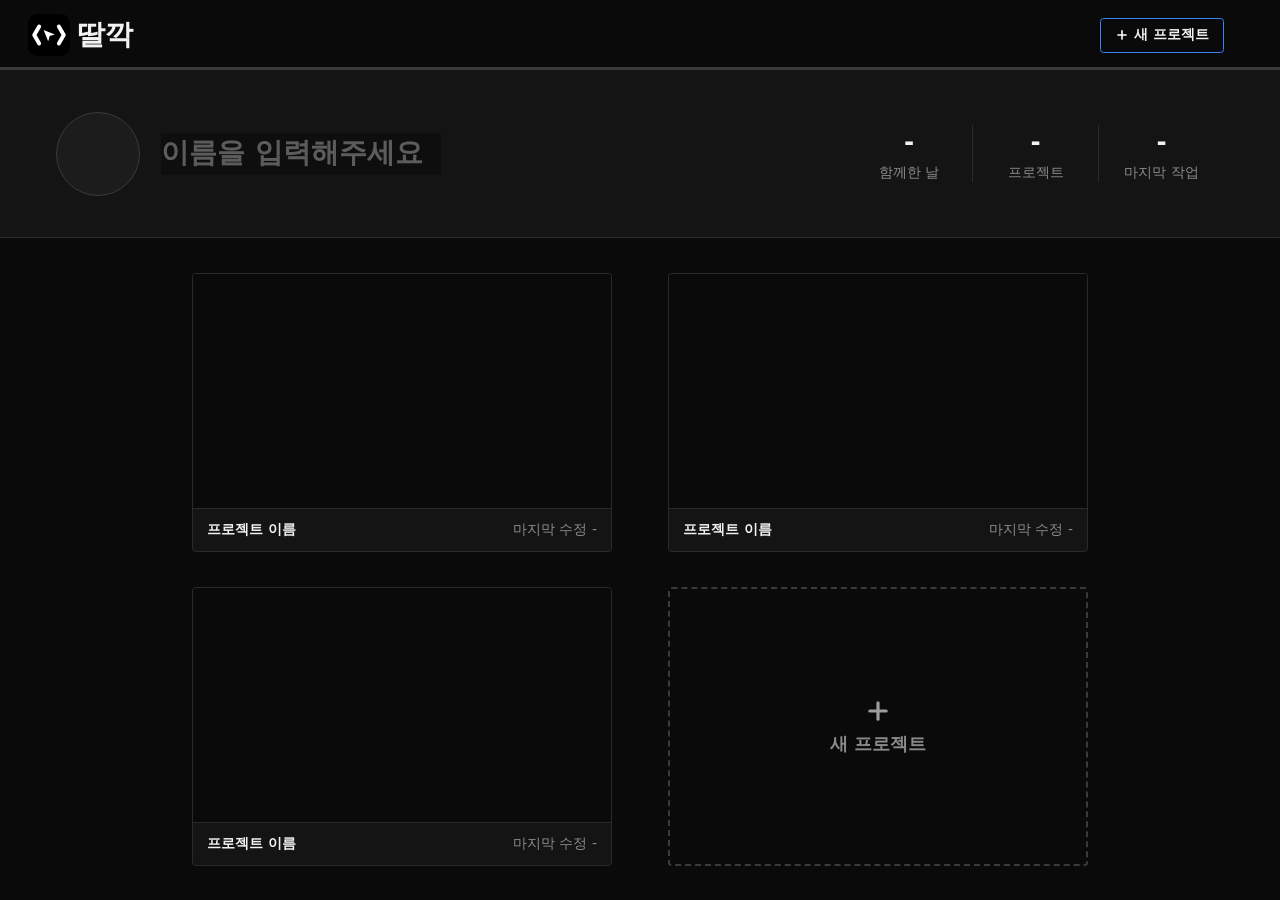
==== src/pages/dashboard.html @ c0737d99 "ref: 폴더 구조 정리" ====
<!DOCTYPE html>
<html lang="ko">
<head>
  <meta charset="UTF-8">
  <meta name="viewport" content="width=device-width, initial-scale=1.0">
  <title>딸깍 - 대시보드</title>
  <link rel="icon" href="../../assets/icons/favicon.ico">
  <link rel="stylesheet" href="../css/tokens.css">
  <link rel="stylesheet" href="../css/reset.css">
  <link rel="stylesheet" href="../css/header.css">
  <link rel="stylesheet" href="../css/dashboard.css">
</head>
<body>
  <header>
    <a class="brand" href="../../index.html"> <!-- 로고 + "딸깍" (소개 페이지로 이동) -->
      <img id="brand-logo" src="../../assets/icons/logo-mono.svg" alt="로고">
      <div id="brand-name">딸깍</div>
    </a>
    <nav class="toolbar-actions"> <!-- 새 프로젝트 -->
      <a class="toolbar-btn" data-action="new-project" href="workspace.html"><img class="btn-icon" src="../../assets/icons/plus.svg" alt="새 프로젝트">새 프로젝트</a>
    </nav>
  </header>
  <hr id="header-divider">
  <main>
    <section class="profile"> <!-- 사용자 간략 정보 (v2, 삭제될 수 있음) -->
      <div class="profile-avatar"></div>
      <input id="profile-name" type="text" name="profileName" placeholder="이름을 입력해주세요"> <!-- 사용자 이름 -->
      <ul class="profile-stats">
        <li class="stat">
          <span class="stat-value" data-stat="days">-</span>
          <span class="stat-label">함께한 날</span>
        </li>
        <li class="stat">
          <span class="stat-value" data-stat="projects">-</span>
          <span class="stat-label">프로젝트</span>
        </li>
        <li class="stat">
          <span class="stat-value" data-stat="last-edited">-</span>
          <span class="stat-label">마지막 작업</span>
        </li>
      </ul>
    </section>

    <section class="gallery"> <!-- 기존 프로젝트 미리보기. 카드는 저장된 프로젝트로 JS가 채울 예정 (v2) -->
      <a class="project-card" href="workspace.html">
        <div class="card-thumb"></div> <!-- 렌더링 미리보기 -->
        <div class="card-meta">
          <div class="card-name">프로젝트 이름</div>
          <div class="card-date">마지막 수정 -</div>
        </div>
      </a>
      <a class="project-card" href="workspace.html">
        <div class="card-thumb"></div>
        <div class="card-meta">
          <div class="card-name">프로젝트 이름</div>
          <div class="card-date">마지막 수정 -</div>
        </div>
      </a>
      <a class="project-card" href="workspace.html">
        <div class="card-thumb"></div>
        <div class="card-meta">
          <div class="card-name">프로젝트 이름</div>
          <div class="card-date">마지막 수정 -</div>
        </div>
      </a>
      <a class="project-card new-card" href="workspace.html"> <!-- 항상 마지막 칸 -->
        <img class="new-card-icon" src="../../assets/icons/plus.svg" alt="">
        <span>새 프로젝트</span>
      </a>
    </section>
  </main>
</body>
</html>
---- src/css/tokens.css ----
/* tokens.css — 색·반경·패널 너비 등 전역 디자인 토큰 */

:root {
  /* ========== surfaces ========== */
  --bg-app:            #0a0a0a;                   /* 앱 전체 바탕. body, 최상위 래퍼 */
  --bg-chrome:         #111111;                   /* 상단 툴바, 창 크롬, 로고/프로젝트명 줄 */
  --bg-panel:          #141414;                   /* 태그 종류, 태그 선택, 속성 편집부 기본 패널 */
  --bg-panel-alt:      #181818;                   /* 코드부처럼 옆 패널과 살짝 구분할 면. 렌더링부는 --bg-app 또는 --bg-panel */
  --bg-input:          #0e0e0e;                   /* 프로젝트 이름, 속성 입력 필드, 셀렉트 배경 */
  --bg-hover:          #1c1c1c;                   /* 무채색 버튼/리스트 아이템 hover, 카테고리·태그 행 hover */

  /* ========== lines ========== */
  --border:            #2a2a2a;                   /* 패널 구분선, 버튼 아웃라인, 입력 테두리 기본 */
  --border-strong:     #3a3a3a;                   /* 활성 탭/선택된 카테고리 테두리, 스플리터 기본색(파랑 그립 제외) */

  /* ========== type ========== */
  --text:              #f2f2f2;                   /* 본문, 버튼 라벨, 코드부 기본 글자, 패널 제목 */
  --text-muted:        #8a8a8a;                   /* 보조 라벨, placeholder, 속성 필드 이름, 비활성에 가까운 설명 */
  --text-faint:        #5c5c5c;                   /* 빈 상태 문구("렌더링 부"), 구분선 위 희미한 힌트 */

  /* ========== pointer / 제작 — 드물게만 ========== */
  --accent-red:        #ff2b2b;                   /* 제작 버튼 fill, 배치 모드 커서/고스트 외곽, 삽입될 자리 강조 선 */
  --accent-red-hover:  #ff4444;                   /* 제작 버튼 hover, 배치 중 드롭 가능 영역이 더 강해질 때 */
  --accent-red-dim:    rgba(255, 43, 43, 0.16);   /* 삽입 슬롯이 벌어질 때 배경 wash, 제작 버튼 주변 약한 glow */
  --pointer:           var(--accent-red);         /* 커서 따라다니는 상태의 단일 별칭. JS/CSS에서 포인터 색은 이것만 참조 */

  /* ========== 보조 — 복사 / 스플리터 / 포커스 ========== */
  --accent-blue:       #3b82f6;                   /* 복사 버튼 테두리/텍스트(또는 fill), 렌더/코드 스플리터 그립, 포커스 링 */
  --accent-blue-hover: #5b96f7;                   /* 복사 hover, 스플리터 드래그 중 */
  --accent-blue-dim:   rgba(59, 130, 246, 0.16);  /* 복사 버튼 hover 배경, 포커스된 입력 필드 wash */

  /* ========== semantics ========== */
  --danger:            var(--accent-red);         /* 초기화 확인 모달의 확정 버튼만. 상단 [초기화] 자체는 무채색 유지 */
  --focus-ring:        var(--accent-blue);        /* input, button, 태그 리스트 키보드 포커스 outline */

  /* ========== layout ========== */
  --radius:            0.25rem;                   /* 버튼, 입력, 작은 칩. 패널 외곽은 0에 가깝게 가도 됨 */
  --toolbar-h:         3.5rem;                    /* 상단바 높이 */
  --palette-w:         8.75rem;                   /* 왼쪽 "태그 종류" 열 너비 */
  --taglist-w:         11.25rem;                  /* "태그 선택" 열 너비 */
  --make-w:            4.5rem;                    /* 오른쪽 "제작" 열 너비 */
}
---- src/css/header.css ----
/* header.css - 상단바 설정 */

header {
  margin: 0.5rem 0 0.25rem;
  height: 4rem;
  display: flex;
  align-items: center;
}

.brand {
  margin-left: 2rem;
  height: 4rem;
  display: flex;
  align-items: center;
  gap: 0.5rem;
}

#brand-logo {
  height: 3rem;
}

#brand-name {
  font-size: 2rem;
  font-weight: bold;
}

.top-divider {
  margin: 0 1.5rem;
  width: 0.2rem;
  height: 2rem;
  background: currentColor;
  opacity: 0.6;
}

#project-name {
  height: 2.5rem;
  width: 20rem;
  font-size: 1.5rem;
  border: none;
  border-bottom: 2px solid transparent;
  border-radius: 0;
  outline: none;
  transition: border-color 0.15s;
}

#project-name:hover {
  border-bottom-color: var(--text-muted);
}

#project-name:focus {
  border-bottom-color: var(--text-muted);
}

.toolbar-actions {
  margin: 0 4rem 0 auto;
  display: flex;
  align-items: center;
  gap: 0.1rem;
}

.toolbar-btn {
  margin-left: 0.1rem;
  padding: 0 1rem;
  height: 2.5rem;
  font-weight: bold;
  display: inline-flex;
  align-items: center;
  gap: 0.4rem;
}

.toolbar-btn>img {
  width: 1rem;
}

[data-action="save"], [data-action="reset"] {
  margin-left: 1.1rem;
}

[data-action="reset"]:hover {
  background: var(--accent-red-hover);
}

#header-divider {
  height: 0.25rem;
  background-color: var(--border-strong);
}
/* 페이지 이동용 링크 버튼 (index / mypage). <a>는 reset의 button 스타일을 못 받으므로 따로 맞춤 */
a.toolbar-btn {
  border: 1px solid var(--border);
  border-radius: var(--radius);
}

a.toolbar-btn:hover {
  background: var(--bg-hover);
}

a[data-action="new-project"] {
  margin-left: 1.1rem;
  border-color: var(--accent-blue);
}

a[data-action="new-project"]:hover {
  background: var(--accent-blue-dim);
}
---- src/css/dashboard.css ----
/* mypage.css — 마이페이지 겸 대시보드 레이아웃 (프로필 띠 + 프로젝트 갤러리) */

body {
  display: flex;
  flex-direction: column;
}

main {
  flex: 1;
  min-height: 0;
  overflow-y: auto; /* 프로젝트가 많아지면 main 안에서 스크롤 */
}

/* ========== 프로필 ========== */

.profile {
  display: flex;
  align-items: center;
  gap: 1.5rem;
  padding: 0 4rem;
  height: 12rem;
  background: var(--bg-panel);
  border-bottom: 1px solid var(--border);
}

.profile-avatar {
  flex-shrink: 0;
  width: 6rem;
  height: 6rem;
  border-radius: 50%;
  background: var(--bg-hover);
  border: 1px solid var(--border-strong);
}

#profile-name {
  height: 3rem;
  width: 20rem;
  font-size: 2rem;
  font-weight: bold;
  border: none;
  border-bottom: 2px solid transparent;
  border-radius: 0;
  outline: none;
  transition: border-color 0.15s;
}

#profile-name:hover {
  border-bottom-color: var(--text-muted);
}

#profile-name:focus {
  border-bottom-color: var(--text-muted);
}

.profile-stats {
  display: flex;
  margin-left: auto;
}

.stat {
  display: flex;
  flex-direction: column;
  align-items: center;
  gap: 0.25rem;
  width: 9rem;
}

.stat + .stat {
  border-left: 1px solid var(--border);
}

.stat-value {
  font-size: 1.75rem;
  font-weight: bold;
}

.stat-label {
  color: var(--text-muted);
}

/* ========== 갤러리 ========== */

.gallery {
  display: grid;
  grid-template-columns: repeat(2, 1fr);
  gap: 2.5rem 4rem;
  margin: 0 auto;
  padding: 2.5rem 4rem 4rem;
  max-width: 72rem;
}

.project-card {
  display: flex;
  flex-direction: column;
  overflow: hidden;
  background: var(--bg-panel);
  border: 1px solid var(--border);
  border-radius: var(--radius);
  transition: border-color 0.15s;
}

.project-card:hover {
  border-color: var(--text-muted);
}

.card-thumb {
  aspect-ratio: 16 / 9;
  background: var(--bg-app);
  border-bottom: 1px solid var(--border);
}

.card-meta {
  display: flex;
  justify-content: space-between;
  align-items: center;
  padding: 0 1rem;
  height: 3rem;
}

.card-name {
  font-weight: bold;
}

.card-date {
  color: var(--text-muted);
}

.new-card {
  justify-content: center;
  align-items: center;
  gap: 0.5rem;
  min-height: 15rem;
  font-size: 1.25rem;
  font-weight: bold;
  color: var(--text-muted);
  background: transparent;
  border: 2px dashed var(--border-strong);
}

.new-card:hover {
  color: var(--text);
  border-color: var(--accent-blue);
  background: var(--accent-blue-dim);
}

.new-card-icon {
  width: 2rem;
  opacity: 0.6;
}

.new-card:hover .new-card-icon {
  opacity: 1;
}
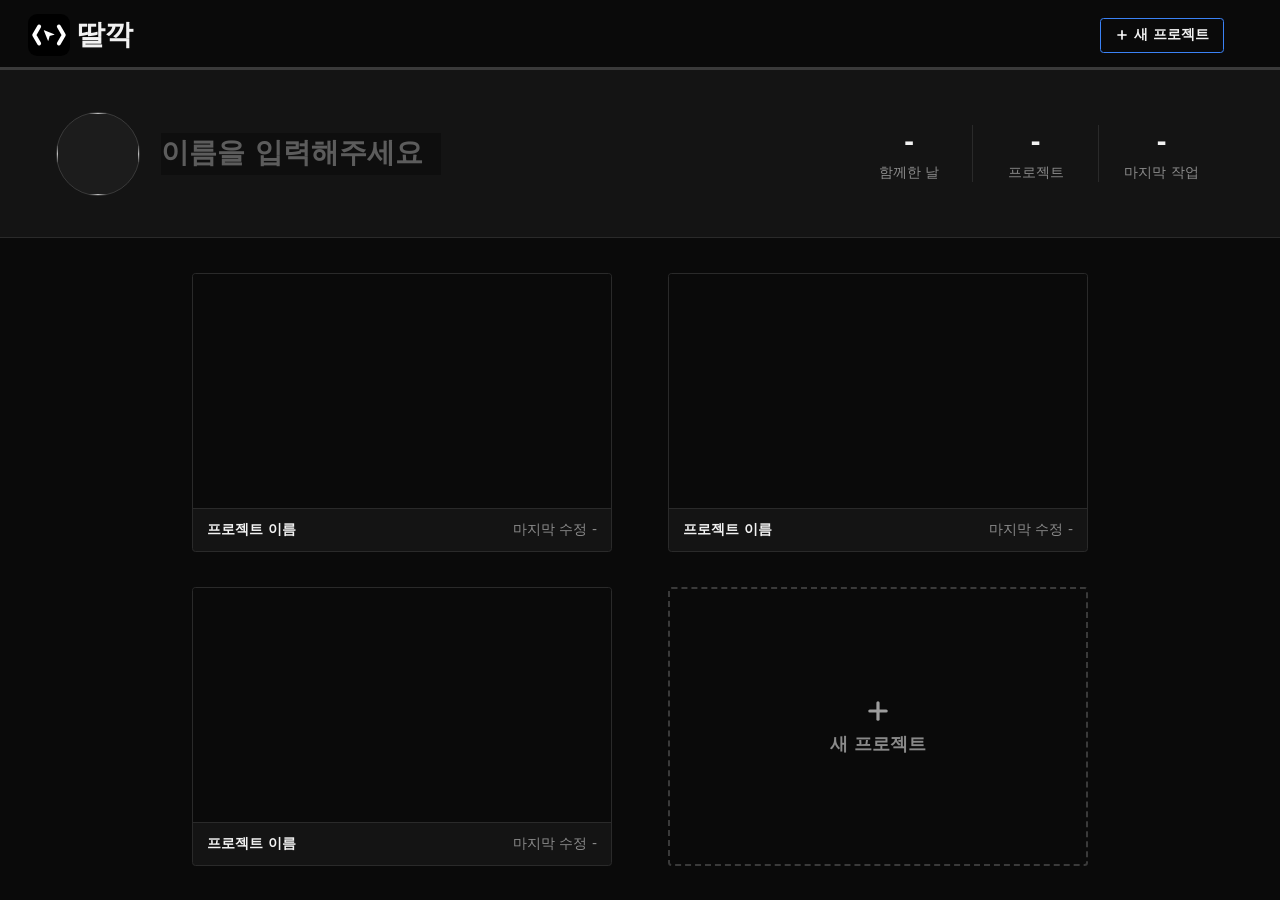
==== commit 5cc6e444: "사용자 프로필 이미지 업로드 구현" ====
--- a/src/pages/dashboard.html
+++ b/src/pages/dashboard.html
@@ -23,7 +23,11 @@
   <hr id="header-divider">
   <main>
     <section class="profile"> <!-- 사용자 간략 정보 (v2, 삭제될 수 있음) -->
-      <div class="profile-avatar"></div>
+      <input type="file" id="imageInput" accept="image/*">
+      <label for="imageInput" style="position:relative">
+        <img class="profile-avatar">
+        <img class="camera" src="/assets/icons/camera.png">
+      </label>
       <input id="profile-name" type="text" name="profileName" placeholder="이름을 입력해주세요"> <!-- 사용자 이름 -->
       <ul class="profile-stats">
         <li class="stat">
@@ -69,5 +73,6 @@
       </a>
     </section>
   </main>
+  <script src="/src/js/profile.js"></script>
 </body>
 </html>
--- a/src/css/header.css
+++ b/src/css/header.css
@@ -17,11 +17,13 @@
 
 #brand-logo {
   height: 3rem;
+  user-select: none;
 }
 
 #brand-name {
   font-size: 2rem;
   font-weight: bold;
+  user-select: none;
 }
 
 .top-divider {
--- a/src/css/dashboard.css
+++ b/src/css/dashboard.css
@@ -23,8 +23,29 @@
   border-bottom: 1px solid var(--border);
 }
 
+#imageInput {
+  display: none;
+  position: absolute;
+}
+.camera {
+  opacity:0;
+  position: absolute;
+  margin-top:-6rem;
+  flex-shrink: 0;
+  padding:0;
+  width: 6rem;
+  height: 6rem;
+  border-radius: 50%;
+  background: var(--bg-hover);
+  border: 1px solid var(--border-strong);                                                                                                                                                                                
+}
+.camera:hover {
+  opacity:0.6;                                                                                                                                                                           
+}
+
 .profile-avatar {
   flex-shrink: 0;
+  padding:0;
   width: 6rem;
   height: 6rem;
   border-radius: 50%;
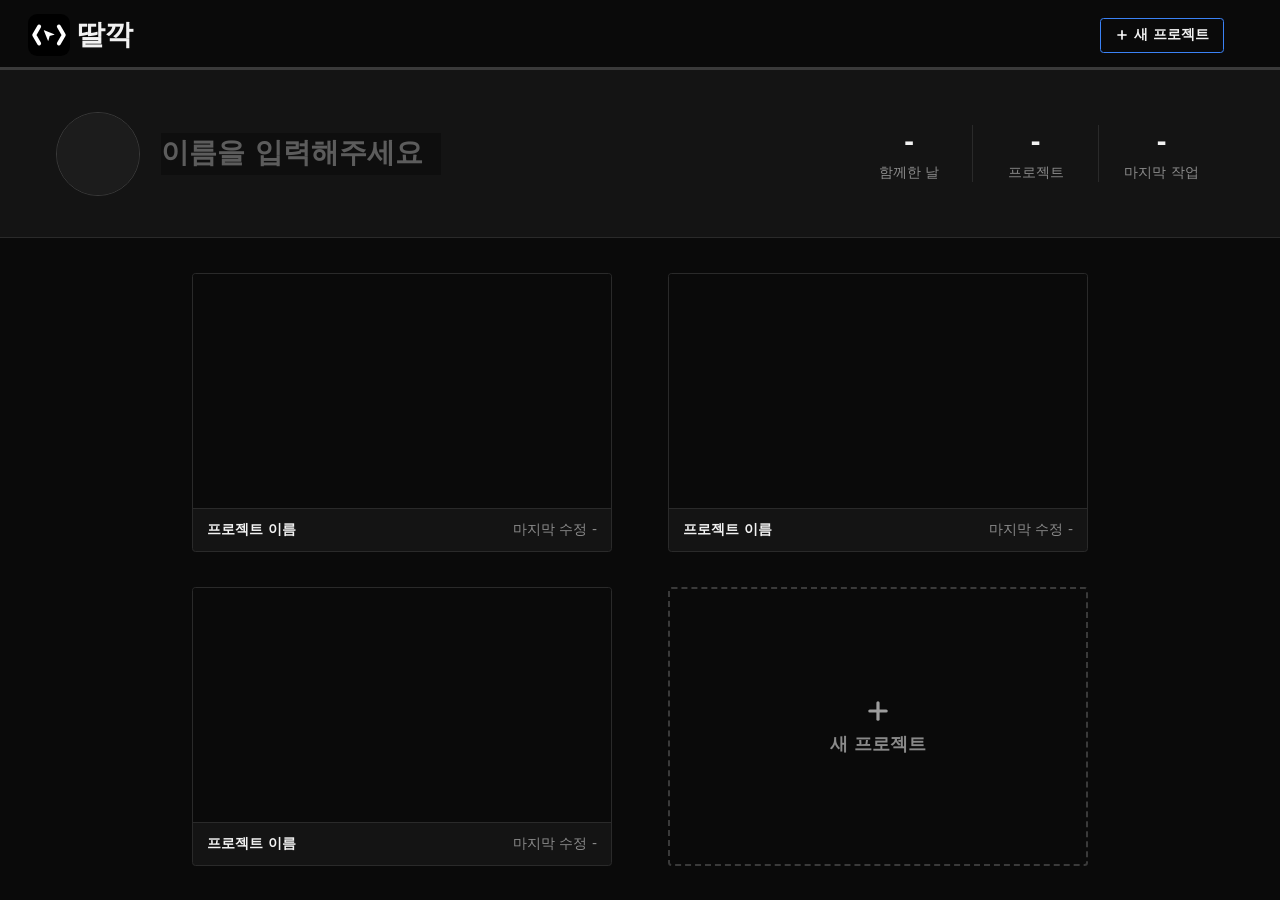
==== commit 534fc101: "프로필 저장 구현" ====
--- a/src/pages/dashboard.html
+++ b/src/pages/dashboard.html
@@ -73,6 +73,6 @@
       </a>
     </section>
   </main>
-  <script src="/src/js/profile.js"></script>
+  <script type="module" src="../js/util/profile.js"></script>
 </body>
 </html>
--- a/src/css/tokens.css
+++ b/src/css/tokens.css
@@ -33,6 +33,22 @@
   --danger:            var(--accent-red);         /* 초기화 확인 모달의 확정 버튼만. 상단 [초기화] 자체는 무채색 유지 */
   --focus-ring:        var(--accent-blue);        /* input, button, 태그 리스트 키보드 포커스 outline */
 
+  /* ========== intro — 소개 페이지(index.html) 떠다니는 장식 전용. 다른 곳에서 쓰지 말 것 ==========
+     다크 바탕용 네온. 채도는 살리고 명도는 한 톤 눌러서 눈부시지 않게 */
+  --intro-cyan:        #3ce8ff;                   /* <h1> 칩, 미리보기 카드 테두리 */
+  --intro-magenta:     #f05bff;                   /* <button> 칩 */
+  --intro-lime:        #a8ff3e;                   /* { } 칩, 미리보기 밑줄 */
+  --intro-violet:      #8f7bff;                   /* CLICK! 스티커 바탕 */
+  --intro-yellow:      #ffe94a;                   /* DRAG & DROP 점선 */
+  --intro-ink:         #0b0820;                   /* 장식 글자, 굵은 테두리 */
+  --intro-paper:       #f2f2f2;                   /* 미리보기 카드 바탕 */
+  --intro-h1-side:      #f2f2f2;                  /* <h1> 입체 옆면 */
+  --intro-button-side:  #8fb8ff;                  /* <button> 입체 옆면 */
+  --intro-attr-side:    #d260a3;                  /* { } 입체 옆면 */
+  --intro-preview-side: #f5f374;                  /* PREVIEW 카드 입체 옆면 */
+  --intro-click-side:   #f2f2f2;                  /* CLICK! 입체 옆면 */
+  --intro-drag-side:    #f2f2f2;                  /* DRAG & DROP 입체 옆면 */
+
   /* ========== layout ========== */
   --radius:            0.25rem;                   /* 버튼, 입력, 작은 칩. 패널 외곽은 0에 가깝게 가도 됨 */
   --toolbar-h:         3.5rem;                    /* 상단바 높이 */
@@ -40,3 +56,4 @@
   --taglist-w:         11.25rem;                  /* "태그 선택" 열 너비 */
   --make-w:            4.5rem;                    /* 오른쪽 "제작" 열 너비 */
 }
+
--- a/src/css/header.css
+++ b/src/css/header.css
@@ -18,6 +18,8 @@
 #brand-logo {
   height: 3rem;
   user-select: none;
+  -webkit-user-select: none;
+  -webkit-user-drag: none;
 }
 
 #brand-name {
@@ -70,11 +72,12 @@
   gap: 0.4rem;
 }
 
-.toolbar-btn>img {
+.toolbar-btn > img {
   width: 1rem;
 }
 
-[data-action="save"], [data-action="reset"] {
+[data-action="save"],
+[data-action="reset"] {
   margin-left: 1.1rem;
 }
 
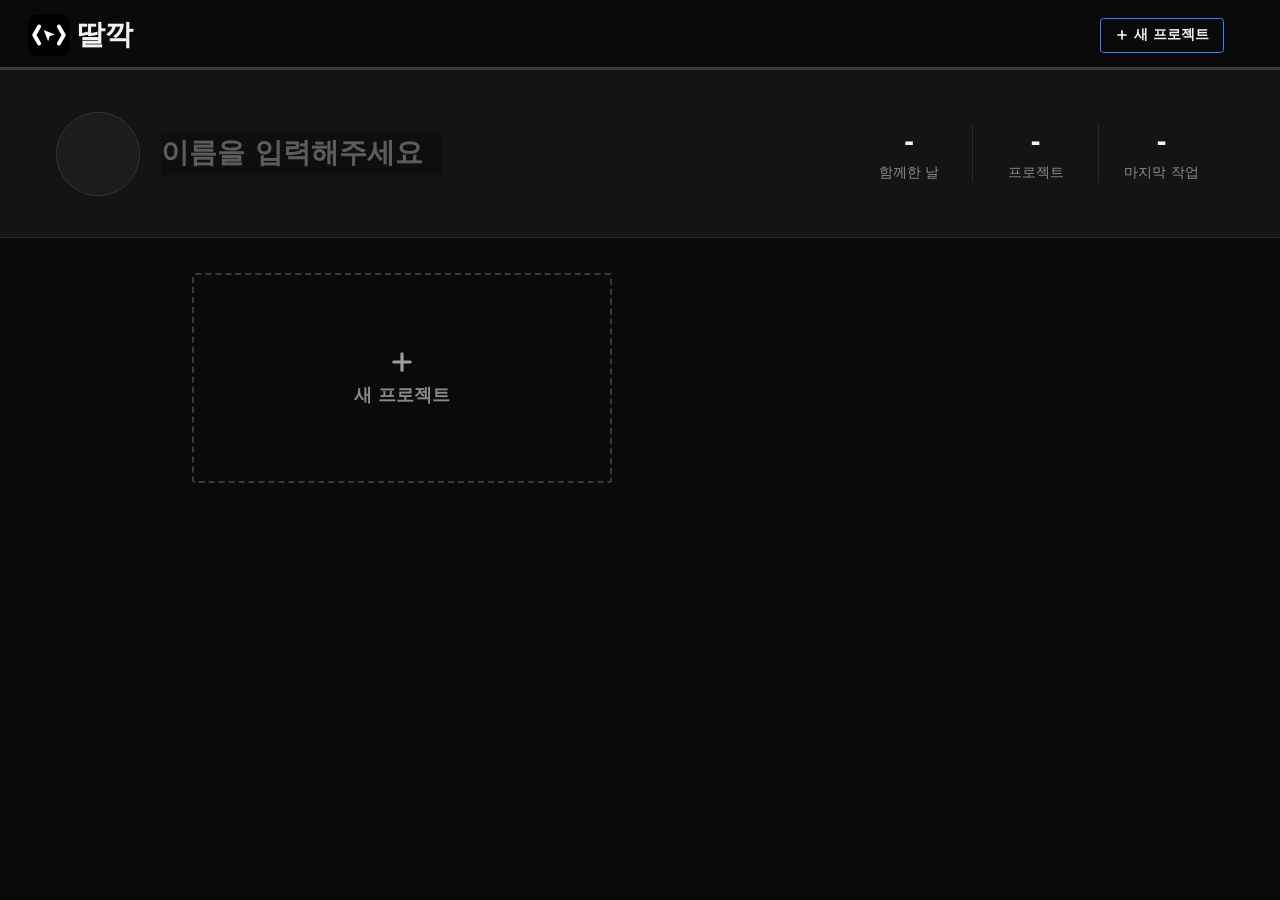
==== commit 9ca603a4: "대시보드 갤러리 구현" ====
--- a/src/pages/dashboard.html
+++ b/src/pages/dashboard.html
@@ -74,5 +74,6 @@
     </section>
   </main>
   <script type="module" src="../js/util/profile.js"></script>
+  <script type="module" src="../js/util/gallery.js"></script>
 </body>
 </html>
--- a/src/css/dashboard.css
+++ b/src/css/dashboard.css
@@ -126,8 +126,18 @@
 
 .card-thumb {
   aspect-ratio: 16 / 9;
+  overflow: hidden;
   background: var(--bg-app);
   border-bottom: 1px solid var(--border);
+}
+
+.card-thumb iframe {
+  display: block;
+  width: 100%;
+  height: 100%;
+  border: 0;
+  background: white;
+  pointer-events: none;
 }
 
 .card-meta {
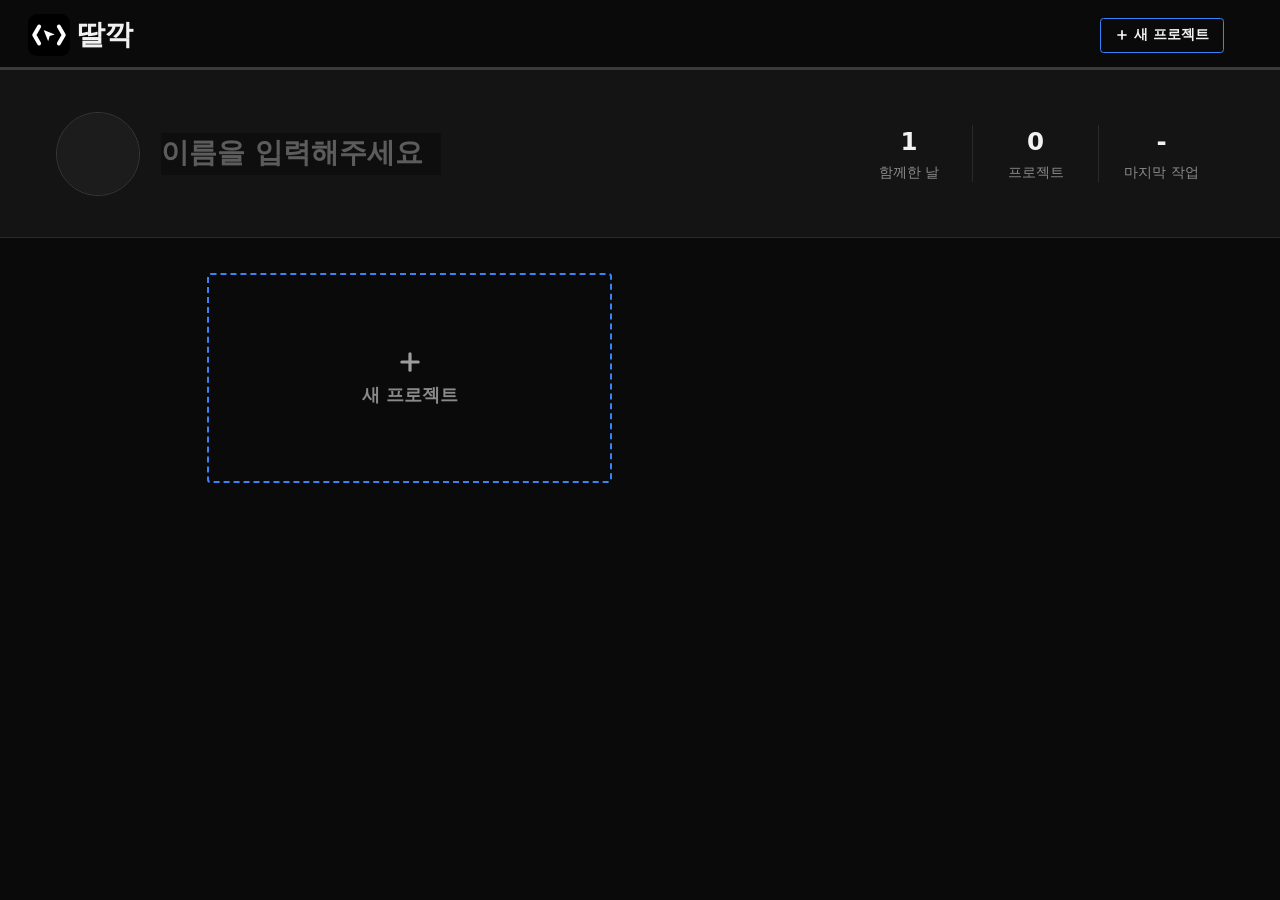
==== commit 879e4294: "프로젝트 갤러리 동적 로딩 및 프로필 사진 삭제 기능" ====
--- a/src/pages/dashboard.html
+++ b/src/pages/dashboard.html
@@ -24,10 +24,13 @@
   <main>
     <section class="profile"> <!-- 사용자 간략 정보 (v2, 삭제될 수 있음) -->
       <input type="file" id="imageInput" accept="image/*">
-      <label for="imageInput" style="position:relative">
-        <img class="profile-avatar">
-        <img class="camera" src="/assets/icons/camera.png">
-      </label>
+      <div class="avatar-control">
+        <label class="avatar-upload" for="imageInput" title="프로필 사진 변경">
+          <img class="profile-avatar" alt="프로필 사진">
+          <img class="camera" src="/assets/icons/camera.png" alt="">
+        </label>
+        <button class="avatar-remove" id="removeAvatar" type="button" aria-label="프로필 사진 삭제" title="프로필 사진 삭제" hidden>×</button>
+      </div>
       <input id="profile-name" type="text" name="profileName" placeholder="이름을 입력해주세요"> <!-- 사용자 이름 -->
       <ul class="profile-stats">
         <li class="stat">
@@ -45,33 +48,7 @@
       </ul>
     </section>
 
-    <section class="gallery"> <!-- 기존 프로젝트 미리보기. 카드는 저장된 프로젝트로 JS가 채울 예정 (v2) -->
-      <a class="project-card" href="workspace.html">
-        <div class="card-thumb"></div> <!-- 렌더링 미리보기 -->
-        <div class="card-meta">
-          <div class="card-name">프로젝트 이름</div>
-          <div class="card-date">마지막 수정 -</div>
-        </div>
-      </a>
-      <a class="project-card" href="workspace.html">
-        <div class="card-thumb"></div>
-        <div class="card-meta">
-          <div class="card-name">프로젝트 이름</div>
-          <div class="card-date">마지막 수정 -</div>
-        </div>
-      </a>
-      <a class="project-card" href="workspace.html">
-        <div class="card-thumb"></div>
-        <div class="card-meta">
-          <div class="card-name">프로젝트 이름</div>
-          <div class="card-date">마지막 수정 -</div>
-        </div>
-      </a>
-      <a class="project-card new-card" href="workspace.html"> <!-- 항상 마지막 칸 -->
-        <img class="new-card-icon" src="../../assets/icons/plus.svg" alt="">
-        <span>새 프로젝트</span>
-      </a>
-    </section>
+    <section class="gallery" aria-label="프로젝트 목록"></section>
   </main>
   <script type="module" src="../js/util/profile.js"></script>
   <script type="module" src="../js/util/gallery.js"></script>
--- a/src/css/dashboard.css
+++ b/src/css/dashboard.css
@@ -27,30 +27,79 @@
   display: none;
   position: absolute;
 }
-.camera {
-  opacity:0;
-  position: absolute;
-  margin-top:-6rem;
-  flex-shrink: 0;
-  padding:0;
+
+.avatar-control {
+  position: relative;
+  flex: 0 0 6rem;
   width: 6rem;
   height: 6rem;
+}
+
+.avatar-upload {
+  position: relative;
+  display: block;
+  width: 100%;
+  height: 100%;
+  cursor: pointer;
+}
+
+.camera {
+  position: absolute;
+  inset: 0;
+  width: 100%;
+  height: 100%;
   border-radius: 50%;
   background: var(--bg-hover);
   border: 1px solid var(--border-strong);                                                                                                                                                                                
-}
-.camera:hover {
-  opacity:0.6;                                                                                                                                                                           
+  opacity: 0;
+  transition: opacity 0.15s;
+  pointer-events: none;
+}
+
+.avatar-upload:hover .camera,
+.avatar-upload:focus-visible .camera {
+  opacity: 0.65;
 }
 
 .profile-avatar {
-  flex-shrink: 0;
-  padding:0;
-  width: 6rem;
-  height: 6rem;
+  display: block;
+  width: 100%;
+  height: 100%;
+  object-fit: cover;
   border-radius: 50%;
   background: var(--bg-hover);
   border: 1px solid var(--border-strong);
+}
+
+.avatar-remove {
+  position: absolute;
+  right: -0.25rem;
+  bottom: -0.25rem;
+  display: grid;
+  place-items: center;
+  width: 1.75rem;
+  height: 1.75rem;
+  padding: 0;
+  border: 2px solid var(--bg-panel);
+  border-radius: 50%;
+  background: var(--text);
+  color: var(--bg-panel);
+  font-size: 1.25rem;
+  line-height: 1;
+  cursor: pointer;
+}
+
+.avatar-remove:hover {
+  background: var(--text-muted);
+}
+
+.avatar-remove:focus-visible {
+  outline: 2px solid var(--accent-blue);
+  outline-offset: 2px;
+}
+
+.avatar-remove[hidden] {
+  display: none;
 }
 
 #profile-name {
